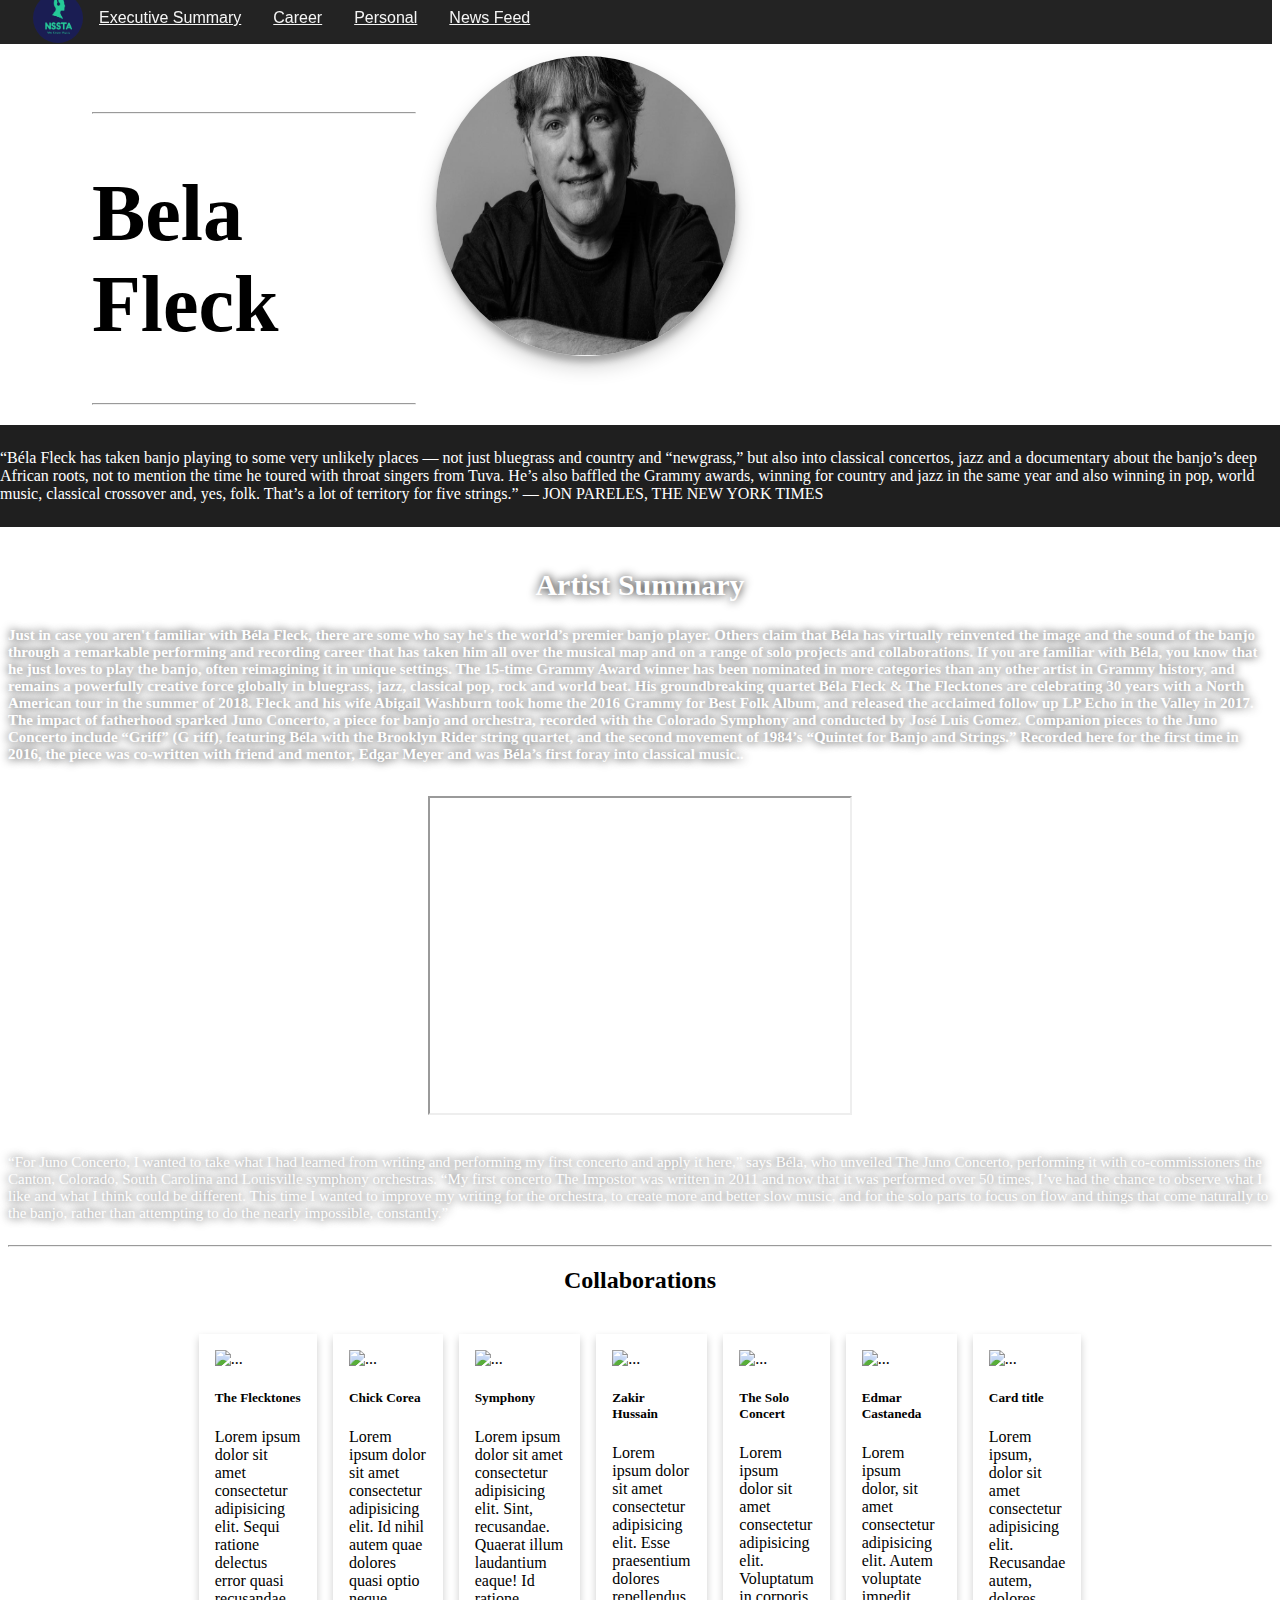
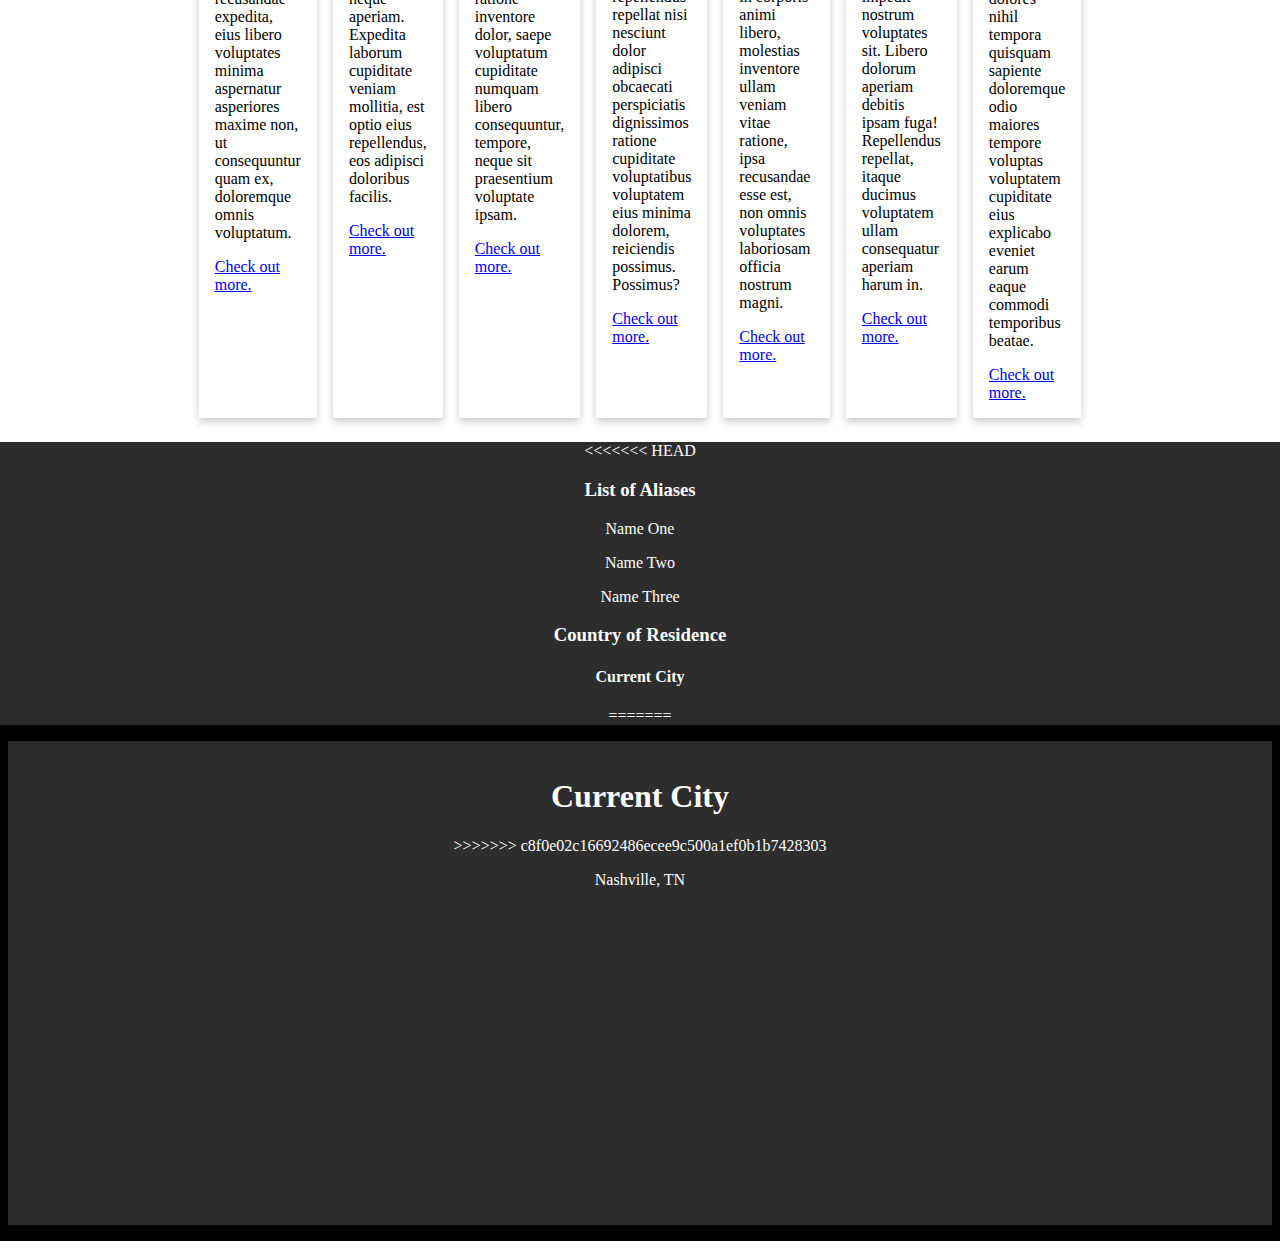
==== src/index.html @ e55dd7e4 "update" ====
<!DOCTYPE html>
<html lang="en">
<head>
    <meta charset="UTF-8">
    <meta name="viewport" content="width=device-width, initial-scale=1.0">
    <link href="style/style.css" rel="stylesheet" type="text/css">
    <title>Bela Fleck</title>
</head>
<body>
    <div class="body-container">
        <header>
            <nav class="navigation-bar">
                <ul>
                    <img class="logo" src="./img/NSSTA.png" width="50px" />
                    <li><a href="index.html" >Executive Summary</a></li>
                    <li><a href="career.html">Career</a></li>
                    <li><a href="personal.html">Personal</a></li>
                    <li><a href="newsfeed.html">News Feed</a></li>
                </ul>
            </nav>
        </header>
        <main>
            <section class="section-1-index image-background">

                <div class="">
                    <div class="index-banner">
                        <div class="index-banner_text">
                            <hr>
                        <h1 class="banner-name align-left">Bela Fleck</h1>
                        <hr>
                        </div>
                        <div class="index-banner_image">
                        <img src="./img/BELA_FLECK_2217.jpg" class="index-section-1-image">
                    </div>
                     
                </div>
                    
                    <div class="quote-banner">
                        <p> “Béla Fleck has taken banjo playing to some very unlikely places — not just bluegrass and
                            country
                            and “newgrass,” but also into classical concertos, jazz and a documentary about the banjo’s
                            deep
                            African roots, not to mention the time he toured with throat singers from Tuva. He’s also
                            baffled the Grammy awards, winning for country and jazz in the same year and also winning in
                            pop, world music, classical crossover and, yes, folk. That’s a lot of territory for five
                            strings.”
                            — JON PARELES, THE NEW YORK TIMES</p>
                    </div>
                </div>
            </section>

            <div class="artist-summary-background">
                <h2 class="artist-summary">Artist Summary</h2>
                <section class="section-2-index">

                    <div class="">
                        <p class="para-1 order-1"><strong>Just in case you aren't familiar with Béla Fleck, there are some who
                            say he's the
                            world’s premier banjo player. Others claim that Béla has virtually reinvented the image and
                            the
                            sound of the banjo through a remarkable performing and recording career that has taken him
                            all over
                            the musical map and on a range of solo projects and collaborations. If you are familiar with
                            Béla,
                            you know that he just loves to play the banjo, often reimagining it in unique settings.

                            The 15-time Grammy Award winner has been nominated in more categories than any other artist
                            in
                            Grammy history, and remains a powerfully creative force globally in bluegrass, jazz,
                            classical pop,
                            rock and world beat.

                            His groundbreaking quartet Béla Fleck & The Flecktones are celebrating 30 years with a North
                            American tour in the summer of 2018. Fleck and his wife Abigail Washburn took home the 2016
                            Grammy
                            for Best Folk Album, and released the acclaimed follow up LP Echo in the Valley in 2017.

                            The impact of fatherhood sparked Juno Concerto, a piece for banjo and orchestra, recorded
                            with the
                            Colorado Symphony and conducted by José Luis Gomez. Companion pieces to the Juno Concerto
                            include
                            “Griff” (G riff), featuring Béla with the Brooklyn Rider string quartet, and the second
                            movement of
                            1984’s “Quintet for Banjo and Strings.” Recorded here for the first time in 2016, the piece
                            was
                            co-written with friend and mentor, Edgar Meyer and was Béla’s first foray into classical
                            music.. </strong></p>
                        <br>
                        <div class="side-text-right order-2">
                            <aside class="video-index">
                                <iframe width="420" height="315"
                                    src="https://www.youtube.com/embed/lZQeoT6rQNo?autoplay=1&loop=1"></iframe>
                            </aside>
                        </div>
                        <br>
                        <p class="para-2 order-3">“For Juno Concerto, I wanted to take what I had learned from writing
                            and performing my
                            first concerto and apply it here,” says Béla, who unveiled The Juno Concerto, performing it
                            with
                            co-commissioners the Canton, Colorado, South Carolina and Louisville symphony orchestras.
                            “My first
                            concerto The Impostor was written in 2011 and now that it was performed over 50 times, I’ve
                            had the
                            chance to observe what I like and what I think could be different. This time I wanted to
                            improve my
                            writing for the orchestra, to create more and better slow music, and for the solo parts to
                            focus on
                            flow and things that come naturally to the banjo, rather than attempting to do the nearly
                            impossible, constantly.”</p>
                    </div>

                </section>
            </div>
            <hr>
            <section class="">
                <div>
                    <div class="text-center">
                        <h2>Collaborations</h2>
                    </div>
                    <div class="card-wrapper">

                        <div class="card">
                            <img src="https://static1.squarespace.com/static/5c8a9307e5f7d140680d80c7/5cb6343f71c10b68661c0d36/5cc0af5f971a1866658b513f/1573826149920/BFleck+Collabs+-+Abby+NEW.png?format=500w"
                                class="card-img-top" alt="...">
                            <div class="card-body">
                                <h5 class="card-title">The Flecktones</h5>
                                <p class="card-text">Lorem ipsum dolor sit amet consectetur adipisicing elit. Sequi
                                    ratione delectus error quasi recusandae expedita, eius libero voluptates minima
                                    aspernatur asperiores maxime non, ut consequuntur quam ex, doloremque omnis
                                    voluptatum.</p>
                                <a href="https://www.belafleck.com/collaborations/bela-fleck-abigail-washburn"
                                    target="_blank" class="btn btn-primary">Check out more.</a>
                            </div>

                        </div>
                        <div class="card">
                            <img src="https://static1.squarespace.com/static/5c8a9307e5f7d140680d80c7/5cb6343f71c10b68661c0d36/5cc2210224a694c7c8a2c2ad/1574350767919/BFleck+Collabs+-+Flecktones+NEW.png?format=500w"
                                class="card-img-top" alt="...">
                            <div class="card-body">
                                <h5 class="card-title">Chick Corea</h5>
                                <p class="card-text">Lorem ipsum dolor sit amet consectetur adipisicing elit. Id nihil
                                    autem quae dolores quasi optio neque aperiam. Expedita laborum cupiditate veniam
                                    mollitia, est optio eius repellendus, eos adipisci doloribus facilis.</p>
                                <a href="https://www.belafleck.com/collaborations/bela-fleck-and-the-flecktones"
                                    class="btn btn-primary" target="_blank">Check out more.</a>
                            </div>

                        </div>
                        <div class="card">
                            <img src="https://static1.squarespace.com/static/5c8a9307e5f7d140680d80c7/5cb6343f71c10b68661c0d36/5cc22258eb393125d6f58482/1574300522084/BFleck+Collabs+-+Chick+NEW.png?format=500w"
                                class="card-img-top" alt="...">
                            <div class="card-body">
                                <h5 class="card-title">Symphony</h5>
                                <p class="card-text">Lorem ipsum dolor sit amet consectetur adipisicing elit. Sint,
                                    recusandae. Quaerat illum laudantium eaque! Id ratione inventore dolor, saepe
                                    voluptatum cupiditate numquam libero consequuntur, tempore, neque sit praesentium
                                    voluptate ipsam.</p>
                                <a href="https://www.belafleck.com/collaborations/bela-fleck-and-chick-corea"
                                    class="btn btn-primary" target="_blank">Check out more.</a>
                            </div>

                        </div>
                        <div class="card">
                            <img src="https://static1.squarespace.com/static/5c8a9307e5f7d140680d80c7/5cb6343f71c10b68661c0d36/5dc368c9ded97a273c6f29b1/1574204854541/BFleck+Collabs+-+Symphony+NEW.png?format=500w"
                                class="card-img-top" alt="...">
                            <div class="card-body">
                                <h5 class="card-title">Zakir Hussain</h5>
                                <p class="card-text">Lorem ipsum dolor sit amet consectetur adipisicing elit. Esse
                                    praesentium dolores repellendus repellat nisi nesciunt dolor adipisci obcaecati
                                    perspiciatis dignissimos ratione cupiditate voluptatibus voluptatem eius minima
                                    dolorem, reiciendis possimus. Possimus?</p>
                                <a href="https://www.belafleck.com/collaborations/bela-fleck-with-symphony"
                                    class="btn btn-primary" target="_blank">Check out more.</a>
                            </div>

                        </div>

                        <div class="card">
                            <img src="https://static1.squarespace.com/static/5c8a9307e5f7d140680d80c7/5cb6343f71c10b68661c0d36/5cc2223507409e000121bd41/1574457206569/BFleck+Collabs+-+ZEBRA+NEW.png?format=500w"
                                class="card-img-top" alt="...">
                            <div class="card-body">
                                <h5 class="card-title">The Solo Concert</h5>
                                <p class="card-text">Lorem ipsum dolor sit amet consectetur adipisicing elit. Voluptatum
                                    in corporis animi libero, molestias inventore ullam veniam vitae ratione, ipsa
                                    recusandae esse est, non omnis voluptates laboriosam officia nostrum magni.</p>
                                <a href="https://www.belafleck.com/collaborations/bla-fleck-edgar-meyer-zakir-hussain-with-rakesh-chaurasia"
                                    class="btn btn-primary" target="_blank">Check out more.</a>
                            </div>

                        </div>
                        <div class="card">
                            <img src="https://static1.squarespace.com/static/5c8a9307e5f7d140680d80c7/5cb6343f71c10b68661c0d36/5cc220f2eb393125d6f57375/1574205342964/BFleck+Collabs+-+Solo+NEW.png?format=500w"
                                class="card-img-top" alt="...">
                            <div class="card-body">
                                <h5 class="card-title">Edmar Castaneda</h5>
                                <p class="card-text">Lorem ipsum dolor, sit amet consectetur adipisicing elit. Autem
                                    voluptate impedit nostrum voluptates sit. Libero dolorum aperiam debitis ipsam fuga!
                                    Repellendus repellat, itaque ducimus voluptatem ullam consequatur aperiam harum in.
                                </p>
                                <a href="https://www.belafleck.com/collaborations/bela-fleck-the-solo-concert"
                                    class="btn btn-primary" target="_blank">Check out more.</a>
                            </div>

                        </div>
                        <div class="card">
                            <img src="https://static1.squarespace.com/static/5c8a9307e5f7d140680d80c7/5cb6343f71c10b68661c0d36/5dd72a477870bf27b352a79c/1574419281901/BFleck+Collabs+-+edmar.png?format=500w"
                                class="card-img-top" alt="...">
                            <div class="card-body">
                                <h5 class="card-title">Card title</h5>
                                <p class="card-text">Lorem ipsum, dolor sit amet consectetur adipisicing elit.
                                    Recusandae autem, dolores nihil tempora quisquam sapiente doloremque odio maiores
                                    tempore voluptas voluptatem cupiditate eius explicabo eveniet earum eaque commodi
                                    temporibus beatae.</p>
                                <a href="https://www.belafleck.com/collaborations/bela-fleck-edmar-castaeda"
                                    class="btn btn-primary" target="_blank">Check out more.</a>
                            </div>

                        </div>

                    </div>
                </div>

            </section>
            <section class="text-center section-3">
<<<<<<< HEAD
                <div >
                    <h3>List of Aliases</h3>
                    <p>Name One</p>
                    <p>Name Two</p>
                    <p>Name Three</p>
                </div>
                <div>
                    <h3>Country of Residence</h3>
                    <h4>Current City</h4>
=======
                <div>
                    
                    <div class="container">
                        <h1>Current City</h1>
>>>>>>> c8f0e02c16692486ecee9c500a1ef0b1b7428303
                    <p>Nashville, TN</p>
                    <iframe src="https://www.google.com/maps/embed?pb=!1m18!1m12!1m3!1d412181.12274431705!2d-87.06543559559263!3d36.18686829824231!2m3!1f0!2f0!3f0!3m2!1i1024!2i768!4f13.1!3m3!1m2!1s0x8864ec3213eb903d%3A0x7d3fb9d0a1e9daa0!2sNashville%2C%20TN!5e0!3m2!1sen!2sus!4v1590554921300!5m2!1sen!2sus" width="400" height="300" frameborder="0" style="border:0;" allowfullscreen="" aria-hidden="false" tabindex="0"></iframe>
                </div>
            </div>
            </section>
        </main>
    </div>
</body>
</html>
---- src/style/style.css ----
.navigation-bar {
    display: flex;
    background-color: rgba(0, 0, 0, 0.863);
   width: 100%;
    margin-left: -1em;
    margin-right: -1em;
    position: fixed;
}
.body-container{
    margin: 0em,7em,7em,0em;
}
.logo {
    border: none;
    border-radius: 50%;
}
.image-background {
    background-image: url("https://coolbackgrounds.io/images/backgrounds/white/white-triangle-369b8d2d.jpg");
    margin: -1em;
}
.col-1{
    order: 1;
    display: flex;
}
.col-2{
    order:2;
    display: flex;
}
.quote-banner {
    background-color: rgba(0, 0, 0, 0.877);
    padding: 0.5em;
    color:white
}
.artist-summary-background{
    background-image: url("https://images.pexels.com/photos/172292/pexels-photo-172292.jpeg?auto=compress&cs=tinysrgb&dpr=2&h=650&w=940");
    margin:-1em;
    margin-top: 1em;
    padding: 1em;
}
.fabric-image-background {
    background-image: url("https://images.pexels.com/photos/235525/pexels-photo-235525.jpeg?auto=compress&cs=tinysrgb&dpr=2&h=650&w=940");
}
.artist-summary{
    text-align: center;
    color: white;
    text-shadow: black 0px 0px 10px;
    font-size: 30px;
    font-family: Didot;
}
.section-2-index p{
    font-size: 15px;
    color: white;
    text-shadow: black 0px 0px 10px;
}


main {
    flex-wrap: wrap;
}
ul {
    list-style-type: none;
    display: flex;
    margin: 1px;
}
ul li {
    padding: 1em;
}
ul li a {
    color: whitesmoke;
    font-family: Arial, Helvetica, sans-serif;
   
}
ul li a:hover {
    color: wheat;
}
.index-section-1-image {
    width: 300px;
    height: 300px;
    border: none;
    Box-shadow:0 10px 20px rgba(0,0,0,0.19), 0 6px 6px rgba(0,0,0,0.23);
    border-radius: 50%;
    margin-top: 4em;
    margin: 1em;
    align-self: flex-end;
    flex-wrap: wrap;
}
.index-banner_image{
    display: inline-block;
        width: 46%;
        margin-top: 3em;
}
.index-banner_text{
    display: inline-block; 
    vertical-align: top;
    width: 25%;
    margin-left: 100px;
    margin-top: 100px;
    font-size: 40px;
    font-family: "Hoefler Text";
}

.section-2-index {
 flex-wrap: wrap;
}

.side-text-right {
   height: 325px;
}
.video-index {
    display: flex;
    justify-content: center;
}
.card-wrapper {
    display: flex;
    flex-wrap: wrap;
    margin: 2em;
    justify-content: center;
}
.card-img-top{
    width: 300px;
}
.card {
    box-shadow: 0 4px 8px 0 rgba(0,0,0,0.2);
    padding:1em;
    margin:.5em;
    width: min-content;
    
}
.card:hover {
    box-shadow: 0 8px 16px 0 rgba(0,0,0,0.2);
  }
.text-center {
      text-align: center;
} 
.section-3 {
      color: white;
      background-color: rgba(0, 0, 0, 0.822);
      margin: -1em;
}
.container {
      padding: 1em;
      border: black solid 1em;
      justify-content: center;
      background-image: url("https://images.pexels.com/photos/172292/pexels-photo-172292.jpeg?auto=compress&cs=tinysrgb&dpr=2&h=650&w=940");
}
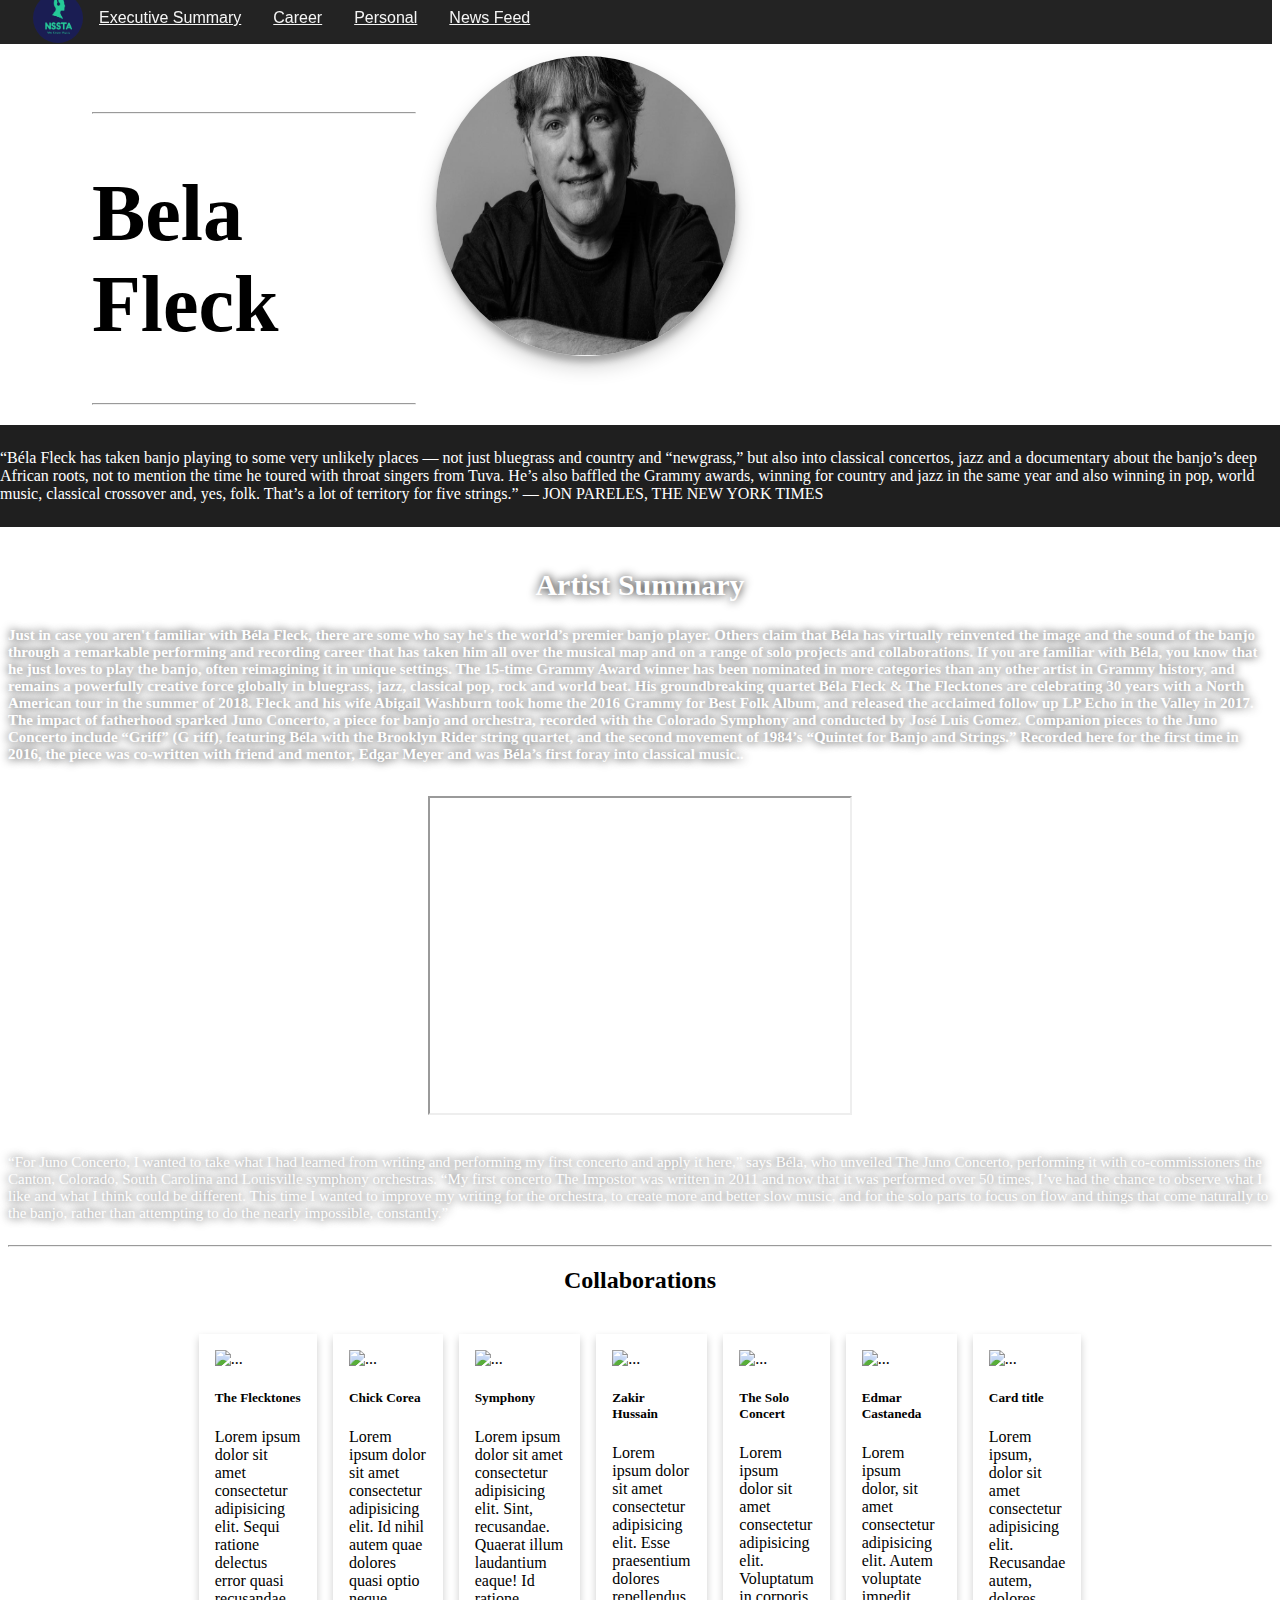
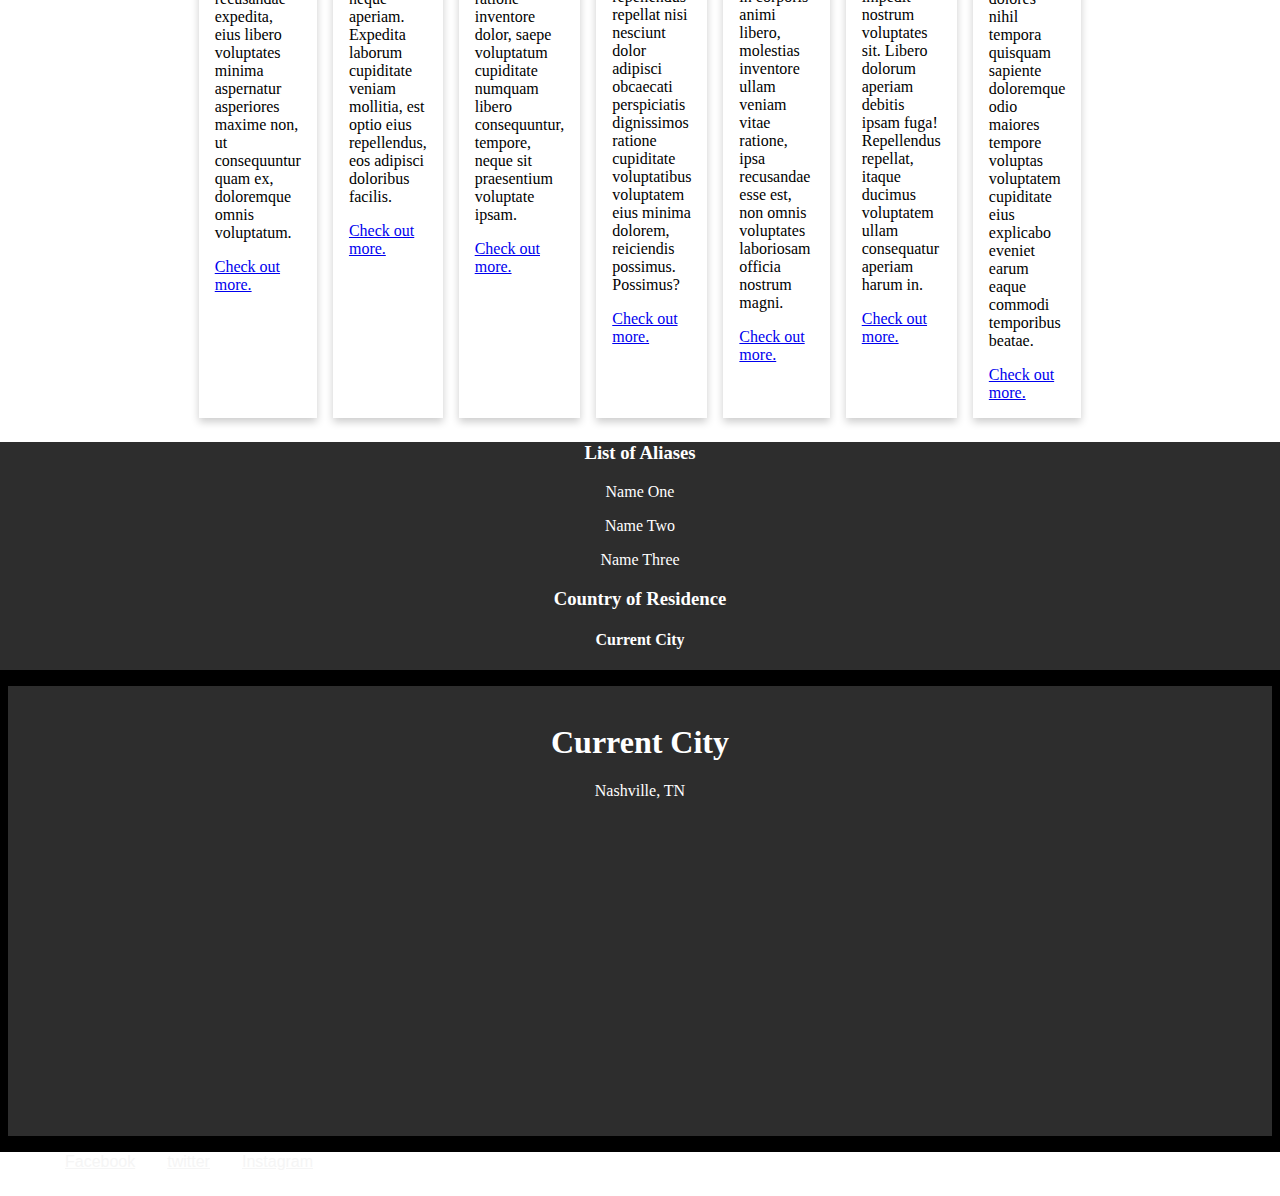
==== commit eab753c7: "added footer" ====
--- a/src/index.html
+++ b/src/index.html
@@ -222,7 +222,6 @@
 
             </section>
             <section class="text-center section-3">
-<<<<<<< HEAD
                 <div >
                     <h3>List of Aliases</h3>
                     <p>Name One</p>
@@ -232,12 +231,10 @@
                 <div>
                     <h3>Country of Residence</h3>
                     <h4>Current City</h4>
-=======
                 <div>
                     
                     <div class="container">
                         <h1>Current City</h1>
->>>>>>> c8f0e02c16692486ecee9c500a1ef0b1b7428303
                     <p>Nashville, TN</p>
                     <iframe src="https://www.google.com/maps/embed?pb=!1m18!1m12!1m3!1d412181.12274431705!2d-87.06543559559263!3d36.18686829824231!2m3!1f0!2f0!3f0!3m2!1i1024!2i768!4f13.1!3m3!1m2!1s0x8864ec3213eb903d%3A0x7d3fb9d0a1e9daa0!2sNashville%2C%20TN!5e0!3m2!1sen!2sus!4v1590554921300!5m2!1sen!2sus" width="400" height="300" frameborder="0" style="border:0;" allowfullscreen="" aria-hidden="false" tabindex="0"></iframe>
                 </div>
@@ -245,5 +242,16 @@
             </section>
         </main>
     </div>
+    <footer>
+        <div class="socialMedia">
+    
+            <ul>
+                <li><a href="https://www.facebook.com/belafleckbanjo" target="_blank">Facebook</a></li>
+                <li><a href="https://twitter.com/belafleckbanjo" target="_blank">twitter</a></li>
+                <li><a href="https://www.instagram.com/belafleckbanjo/" target="_blank">Instagram</a></li>
+            </ul>
+    
+        </div>
+    </footer>
 </body>
 </html>
--- a/src/style/style.css
+++ b/src/style/style.css
@@ -144,3 +144,7 @@
 }
 
 
+footer {
+    display: flex;
+    flex-direction: row;
+}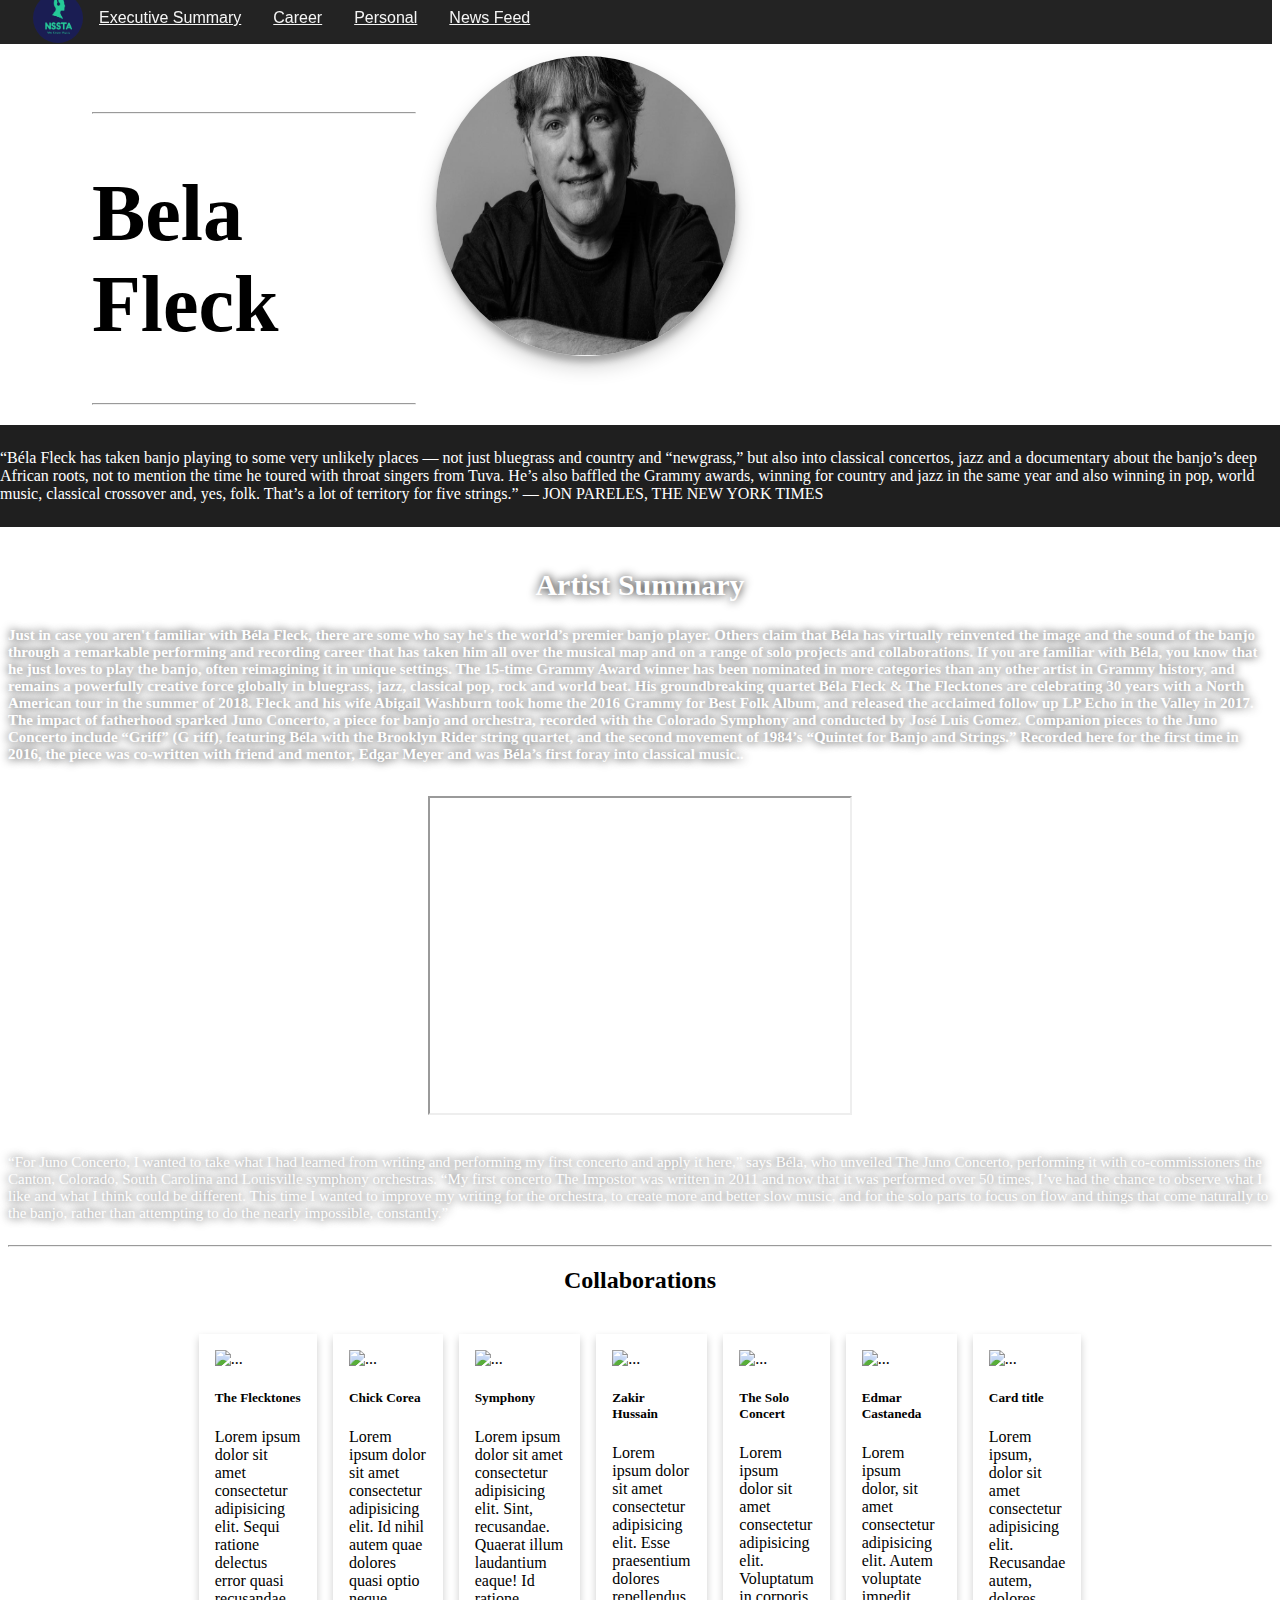
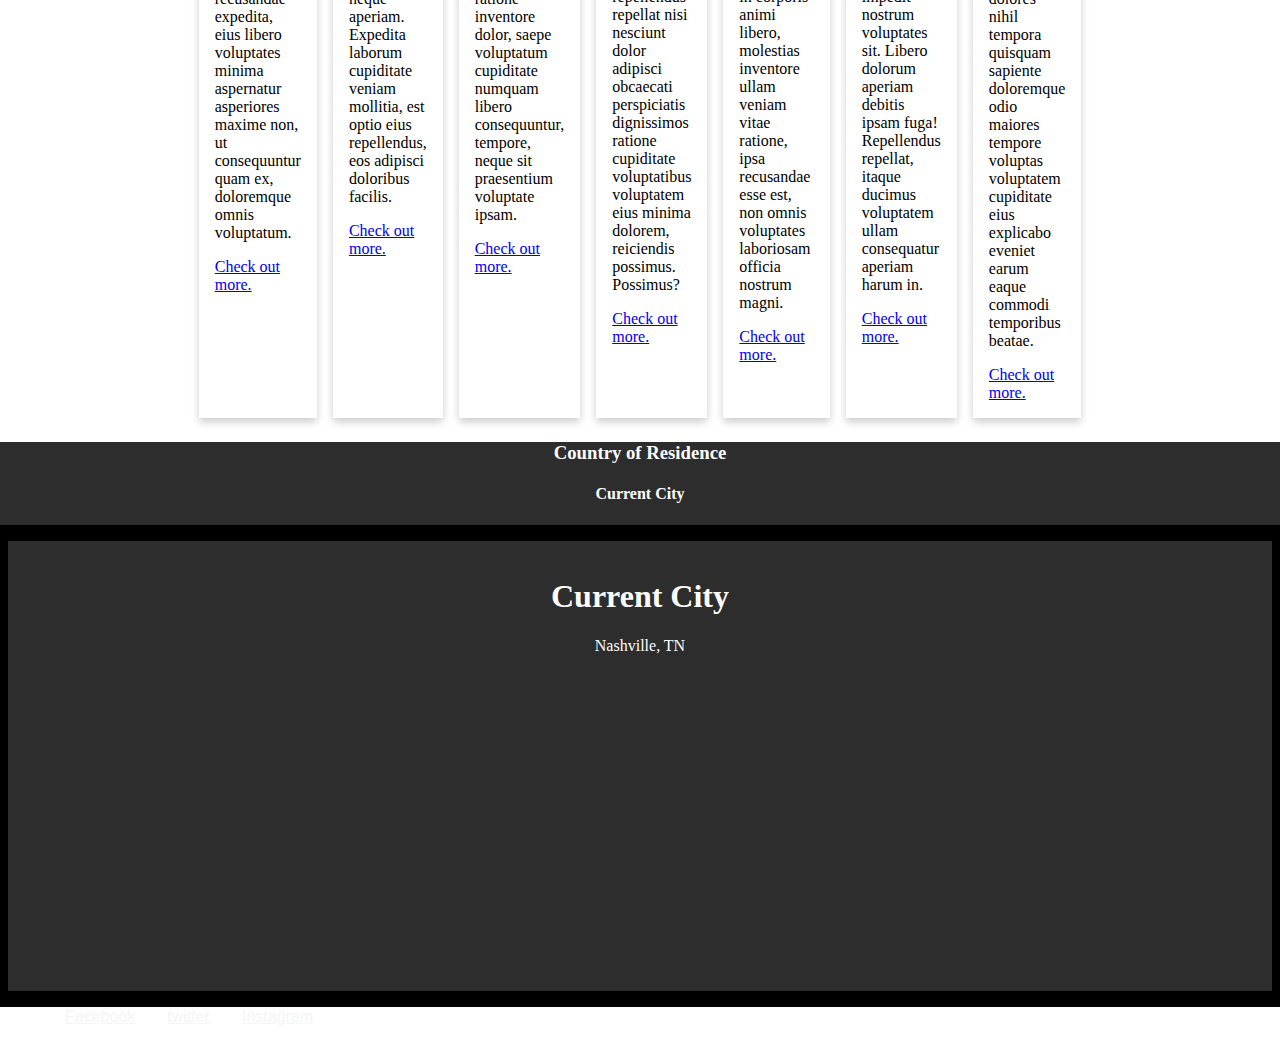
==== commit 61c5e2c1: "removed aliases div from index.html" ====
--- a/src/index.html
+++ b/src/index.html
@@ -222,12 +222,7 @@
 
             </section>
             <section class="text-center section-3">
-                <div >
-                    <h3>List of Aliases</h3>
-                    <p>Name One</p>
-                    <p>Name Two</p>
-                    <p>Name Three</p>
-                </div>
+                
                 <div>
                     <h3>Country of Residence</h3>
                     <h4>Current City</h4>
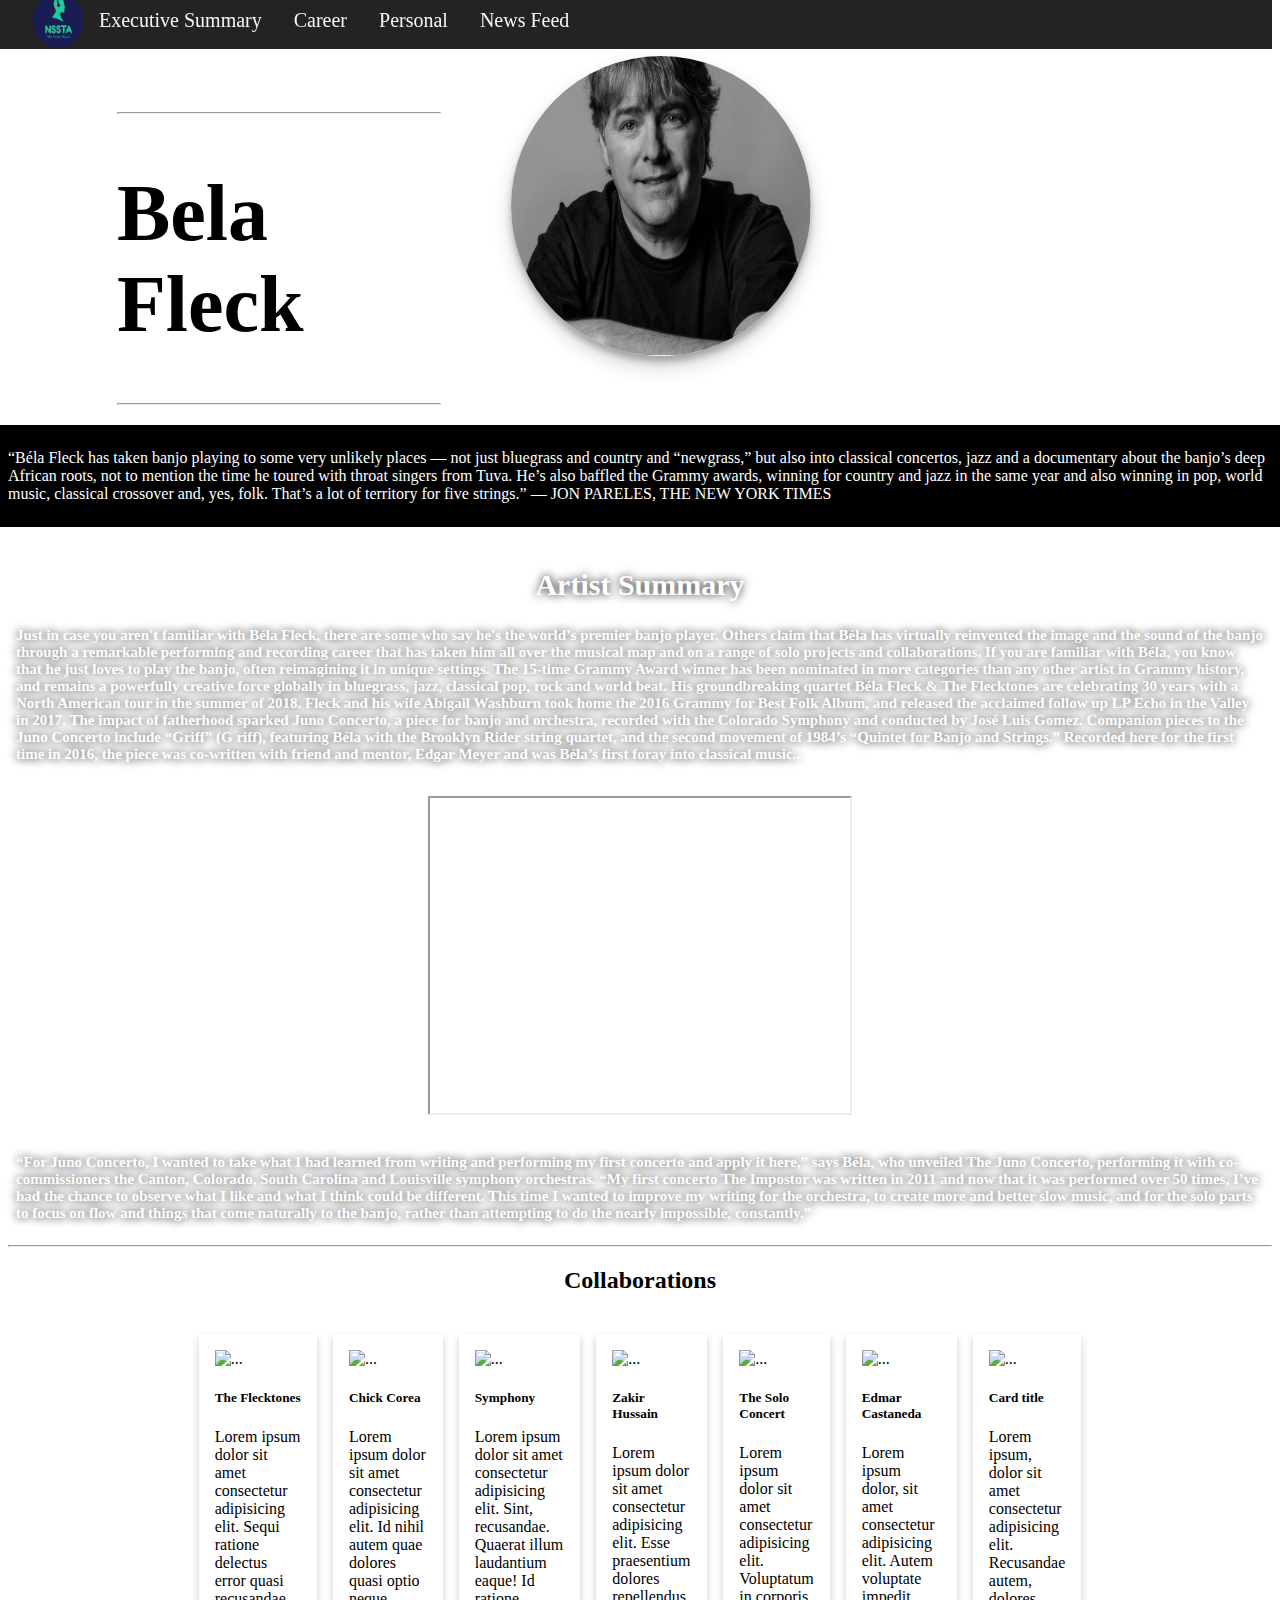
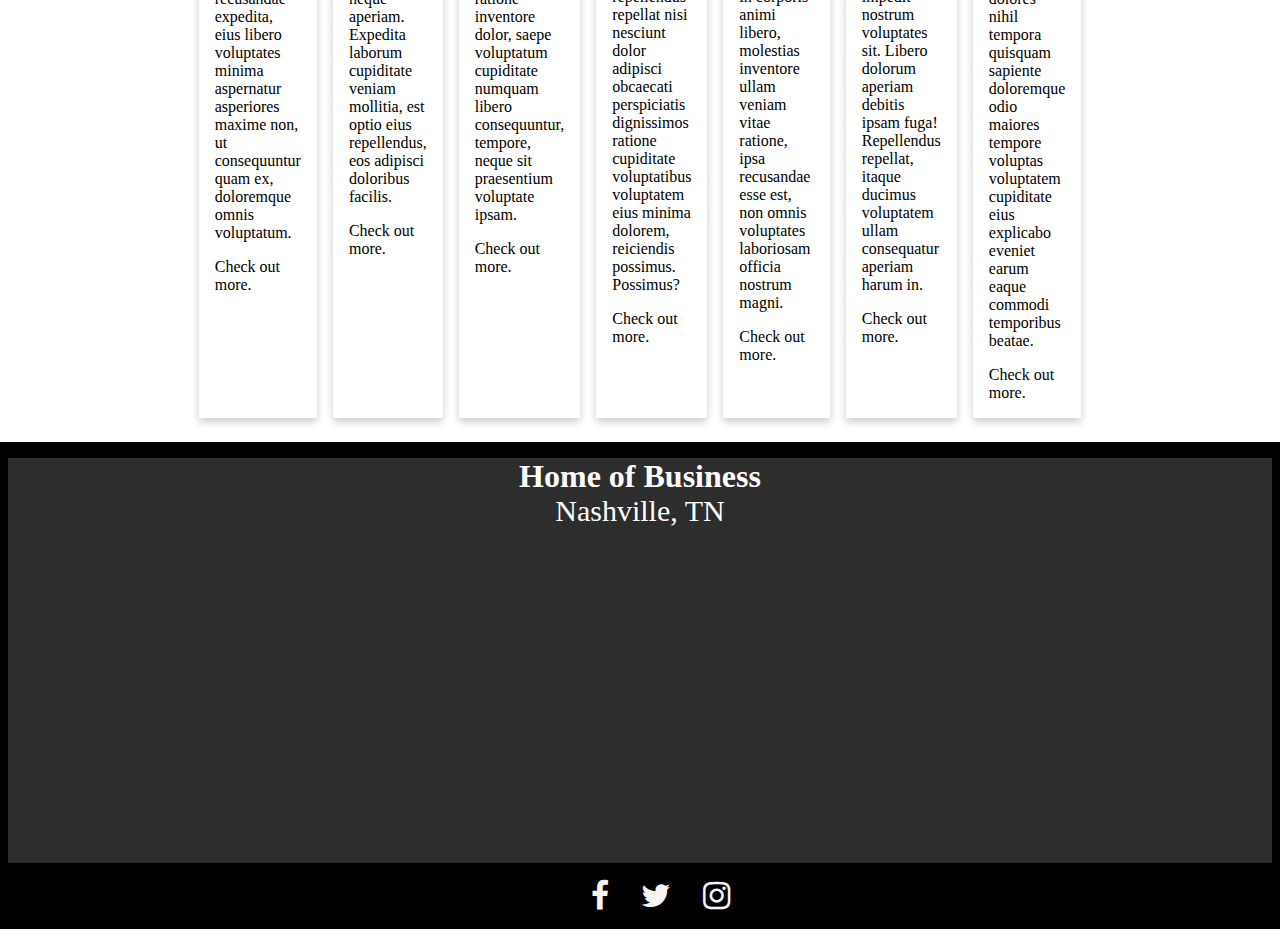
==== commit 64c67580: "merging master Merge branch 'master' into tl-celebrity4 merging new code:x ." ====
--- a/src/index.html
+++ b/src/index.html
@@ -4,6 +4,7 @@
     <meta charset="UTF-8">
     <meta name="viewport" content="width=device-width, initial-scale=1.0">
     <link href="style/style.css" rel="stylesheet" type="text/css">
+    <link rel="stylesheet" href="https://cdnjs.cloudflare.com/ajax/libs/font-awesome/4.7.0/css/font-awesome.min.css">
     <title>Bela Fleck</title>
 </head>
 <body>
@@ -12,10 +13,10 @@
             <nav class="navigation-bar">
                 <ul>
                     <img class="logo" src="./img/NSSTA.png" width="50px" />
-                    <li><a href="index.html" >Executive Summary</a></li>
-                    <li><a href="career.html">Career</a></li>
-                    <li><a href="personal.html">Personal</a></li>
-                    <li><a href="newsfeed.html">News Feed</a></li>
+                    <li><a href="index.html" class="nav-font">Executive Summary</a></li>
+                    <li><a href="career.html" class="nav-font">Career</a></li>
+                    <li><a href="personal.html" class="nav-font">Personal</a></li>
+                    <li><a href="newsfeed.html" class="nav-font">News Feed</a></li>
                 </ul>
             </nav>
         </header>
@@ -35,7 +36,7 @@
                      
                 </div>
                     
-                    <div class="quote-banner">
+                    <div class="quote-banner par-1-2-margins">
                         <p> “Béla Fleck has taken banjo playing to some very unlikely places — not just bluegrass and
                             country
                             and “newgrass,” but also into classical concertos, jazz and a documentary about the banjo’s
@@ -53,7 +54,7 @@
                 <h2 class="artist-summary">Artist Summary</h2>
                 <section class="section-2-index">
 
-                    <div class="">
+                    <div class="par-1-2-margins">
                         <p class="para-1 order-1"><strong>Just in case you aren't familiar with Béla Fleck, there are some who
                             say he's the
                             world’s premier banjo player. Others claim that Béla has virtually reinvented the image and
@@ -89,11 +90,12 @@
                         <div class="side-text-right order-2">
                             <aside class="video-index">
                                 <iframe width="420" height="315"
-                                    src="https://www.youtube.com/embed/lZQeoT6rQNo?autoplay=1&loop=1"></iframe>
+                                    allow="autoplay"
+                                    src="https://www.youtube.com/embed/lZQeoT6rQNo?autoplay=1&mute=0&loop=1"></iframe>
                             </aside>
                         </div>
                         <br>
-                        <p class="para-2 order-3">“For Juno Concerto, I wanted to take what I had learned from writing
+                        <p class="para-2 order-3"><strong>“For Juno Concerto, I wanted to take what I had learned from writing
                             and performing my
                             first concerto and apply it here,” says Béla, who unveiled The Juno Concerto, performing it
                             with
@@ -106,7 +108,7 @@
                             writing for the orchestra, to create more and better slow music, and for the solo parts to
                             focus on
                             flow and things that come naturally to the banjo, rather than attempting to do the nearly
-                            impossible, constantly.”</p>
+                            impossible, constantly.”</strong></p>
                     </div>
 
                 </section>
@@ -223,30 +225,29 @@
             </section>
             <section class="text-center section-3">
                 
-                <div>
-                    <h3>Country of Residence</h3>
-                    <h4>Current City</h4>
-                <div>
+               
                     
                     <div class="container">
-                        <h1>Current City</h1>
-                    <p>Nashville, TN</p>
+                        <h1 class="current-city">Home of Business</h1>
+                    <p class="nash-text">Nashville, TN</p>
                     <iframe src="https://www.google.com/maps/embed?pb=!1m18!1m12!1m3!1d412181.12274431705!2d-87.06543559559263!3d36.18686829824231!2m3!1f0!2f0!3f0!3m2!1i1024!2i768!4f13.1!3m3!1m2!1s0x8864ec3213eb903d%3A0x7d3fb9d0a1e9daa0!2sNashville%2C%20TN!5e0!3m2!1sen!2sus!4v1590554921300!5m2!1sen!2sus" width="400" height="300" frameborder="0" style="border:0;" allowfullscreen="" aria-hidden="false" tabindex="0"></iframe>
                 </div>
             </div>
             </section>
         </main>
-    </div>
-    <footer>
+         <footer>
         <div class="socialMedia">
     
             <ul>
-                <li><a href="https://www.facebook.com/belafleckbanjo" target="_blank">Facebook</a></li>
-                <li><a href="https://twitter.com/belafleckbanjo" target="_blank">twitter</a></li>
-                <li><a href="https://www.instagram.com/belafleckbanjo/" target="_blank">Instagram</a></li>
+                <li><a href="https://www.facebook.com/belafleckbanjo"  class="fa fa-facebook fa-2x"></a></li>
+                <li><a href="https://twitter.com/belafleckbanjo"  class="fa fa-twitter fa-2x"></a></li>
+                <li><a href="https://www.instagram.com/belafleckbanjo/"  class="fa fa-instagram fa-2x"></a></li>
             </ul>
     
         </div>
     </footer>
+    </div>
+   
 </body>
+
 </html>
--- a/src/style/style.css
+++ b/src/style/style.css
@@ -1,3 +1,11 @@
+a {
+    text-decoration: none;
+      color: inherit;
+}
+.nav-font {
+    font-family: 'Times New Roman', Times, serif;
+    font-size: 20px;
+}
 .navigation-bar {
     display: flex;
     background-color: rgba(0, 0, 0, 0.863);
@@ -26,7 +34,7 @@
     display: flex;
 }
 .quote-banner {
-    background-color: rgba(0, 0, 0, 0.877);
+    background-color: rgb(0, 0, 0);
     padding: 0.5em;
     color:white
 }
@@ -35,9 +43,6 @@
     margin:-1em;
     margin-top: 1em;
     padding: 1em;
-}
-.fabric-image-background {
-    background-image: url("https://images.pexels.com/photos/235525/pexels-photo-235525.jpeg?auto=compress&cs=tinysrgb&dpr=2&h=650&w=940");
 }
 .artist-summary{
     text-align: center;
@@ -92,10 +97,15 @@
     display: inline-block; 
     vertical-align: top;
     width: 25%;
-    margin-left: 100px;
+    margin-left: 125px;
     margin-top: 100px;
+    margin-right: 50px;
     font-size: 40px;
     font-family: "Hoefler Text";
+}
+.par-1-2-margins{
+ margin-left: .5em;
+ margin-right: .5em;
 }
 
 .section-2-index {
@@ -142,9 +152,19 @@
       justify-content: center;
       background-image: url("https://images.pexels.com/photos/172292/pexels-photo-172292.jpeg?auto=compress&cs=tinysrgb&dpr=2&h=650&w=940");
 }
-
-
+.nash-text {
+    font-size: 30px;
+    margin-top: -.5em;
+    margin: .5em;
+}
+.current-city {
+    margin: -.5em;
+}
 footer {
     display: flex;
+    justify-content: center;
     flex-direction: row;
+    background-color: black;
+    margin-left: -1em;
+    margin-right: -1em;
 }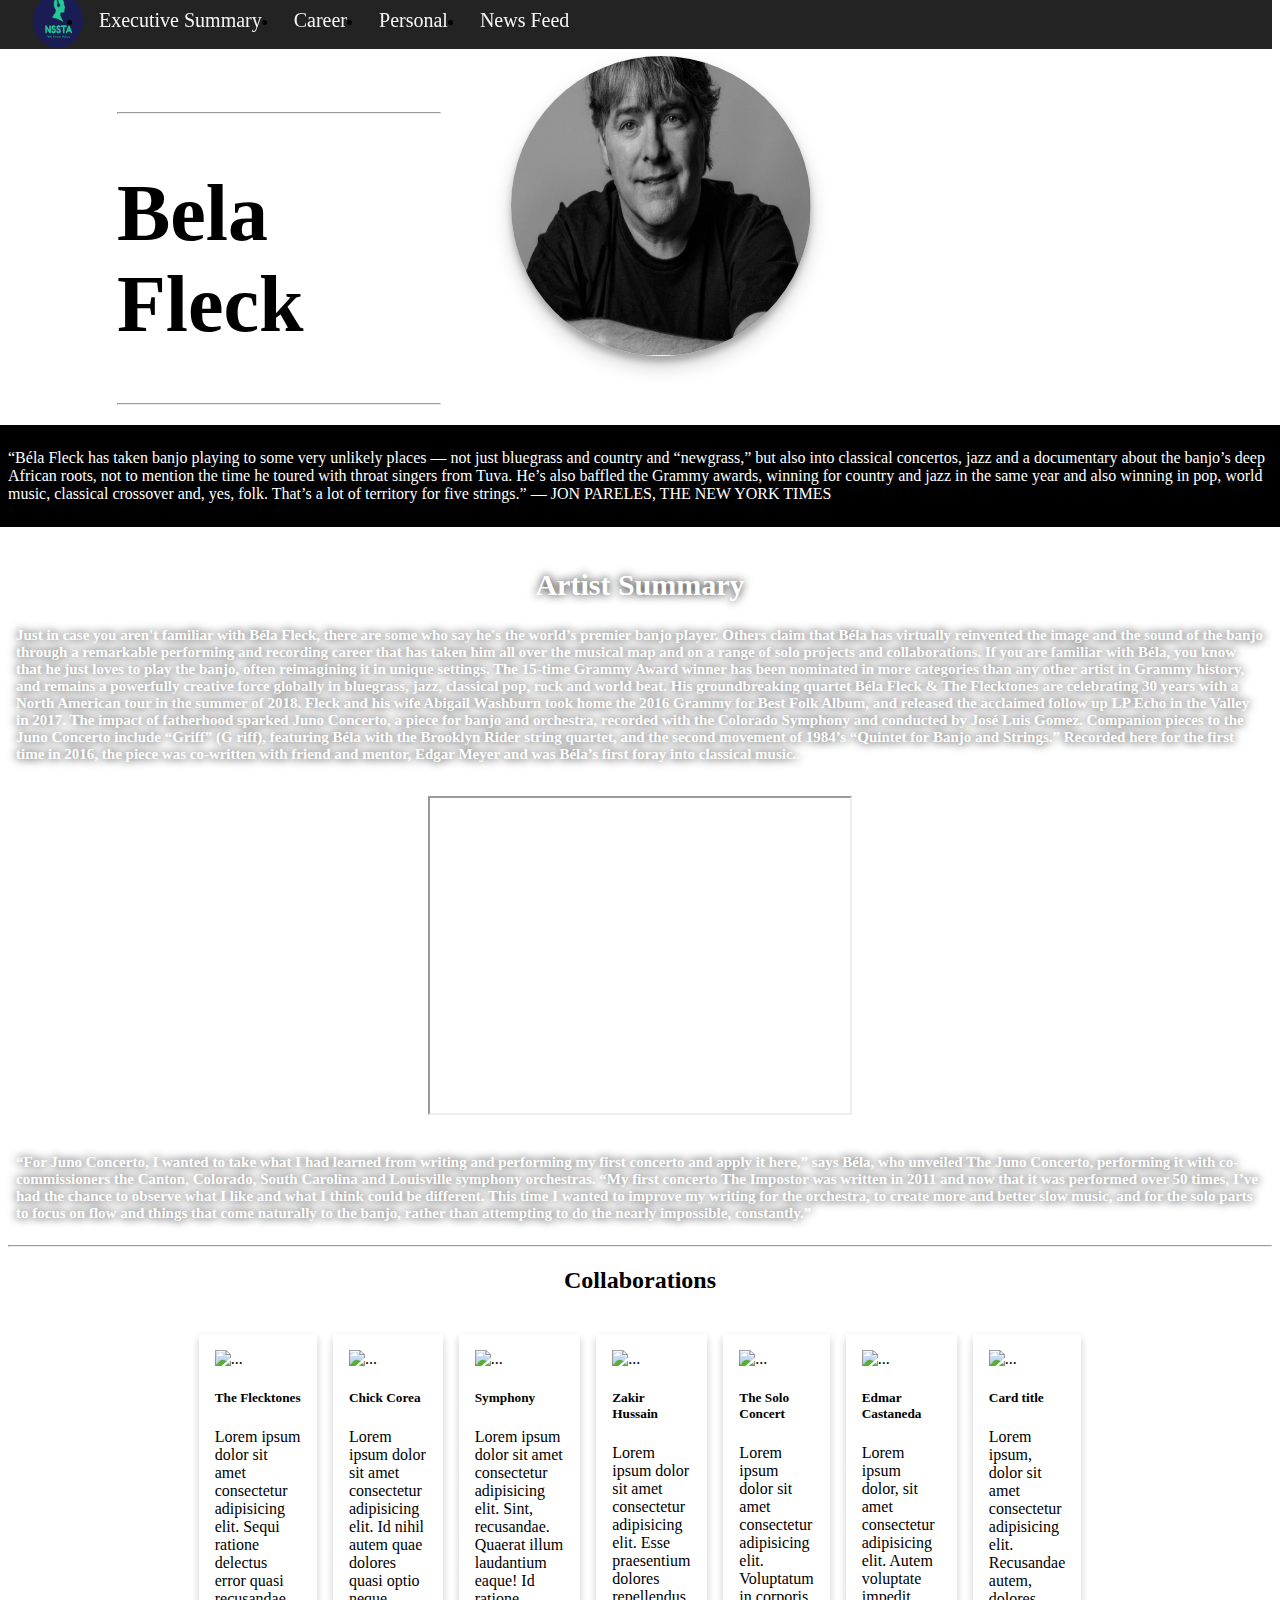
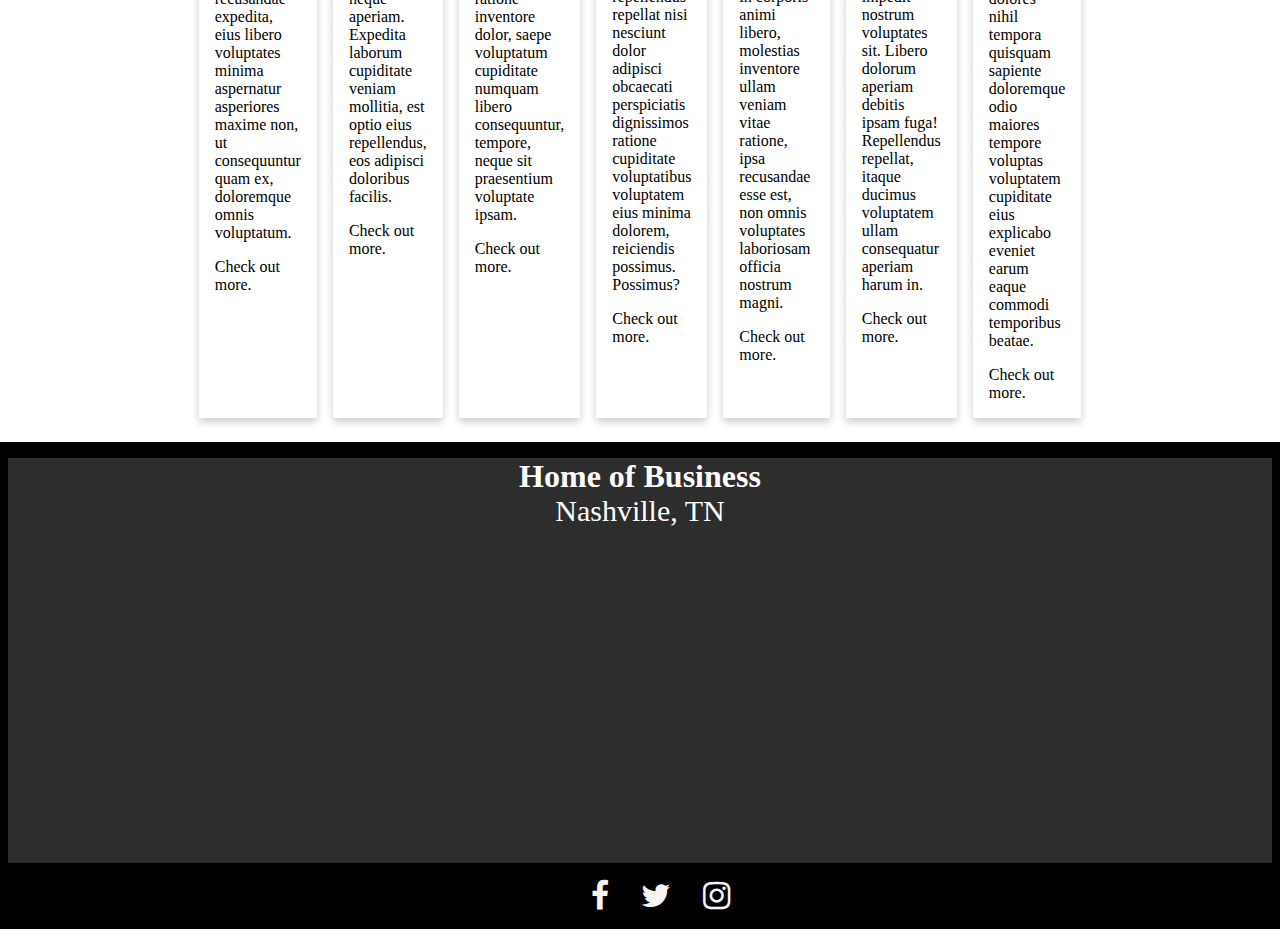
==== commit b498b561: "Merge pull request #13 from nss-day-cohort-41/tl-celebrity4" ====
--- a/src/style/style.css
+++ b/src/style/style.css
@@ -62,7 +62,7 @@
     flex-wrap: wrap;
 }
 ul {
-    list-style-type: none;
+    
     display: flex;
     margin: 1px;
 }
@@ -72,6 +72,7 @@
 ul li a {
     color: whitesmoke;
     font-family: Arial, Helvetica, sans-serif;
+    list-style-type: none;
    
 }
 ul li a:hover {
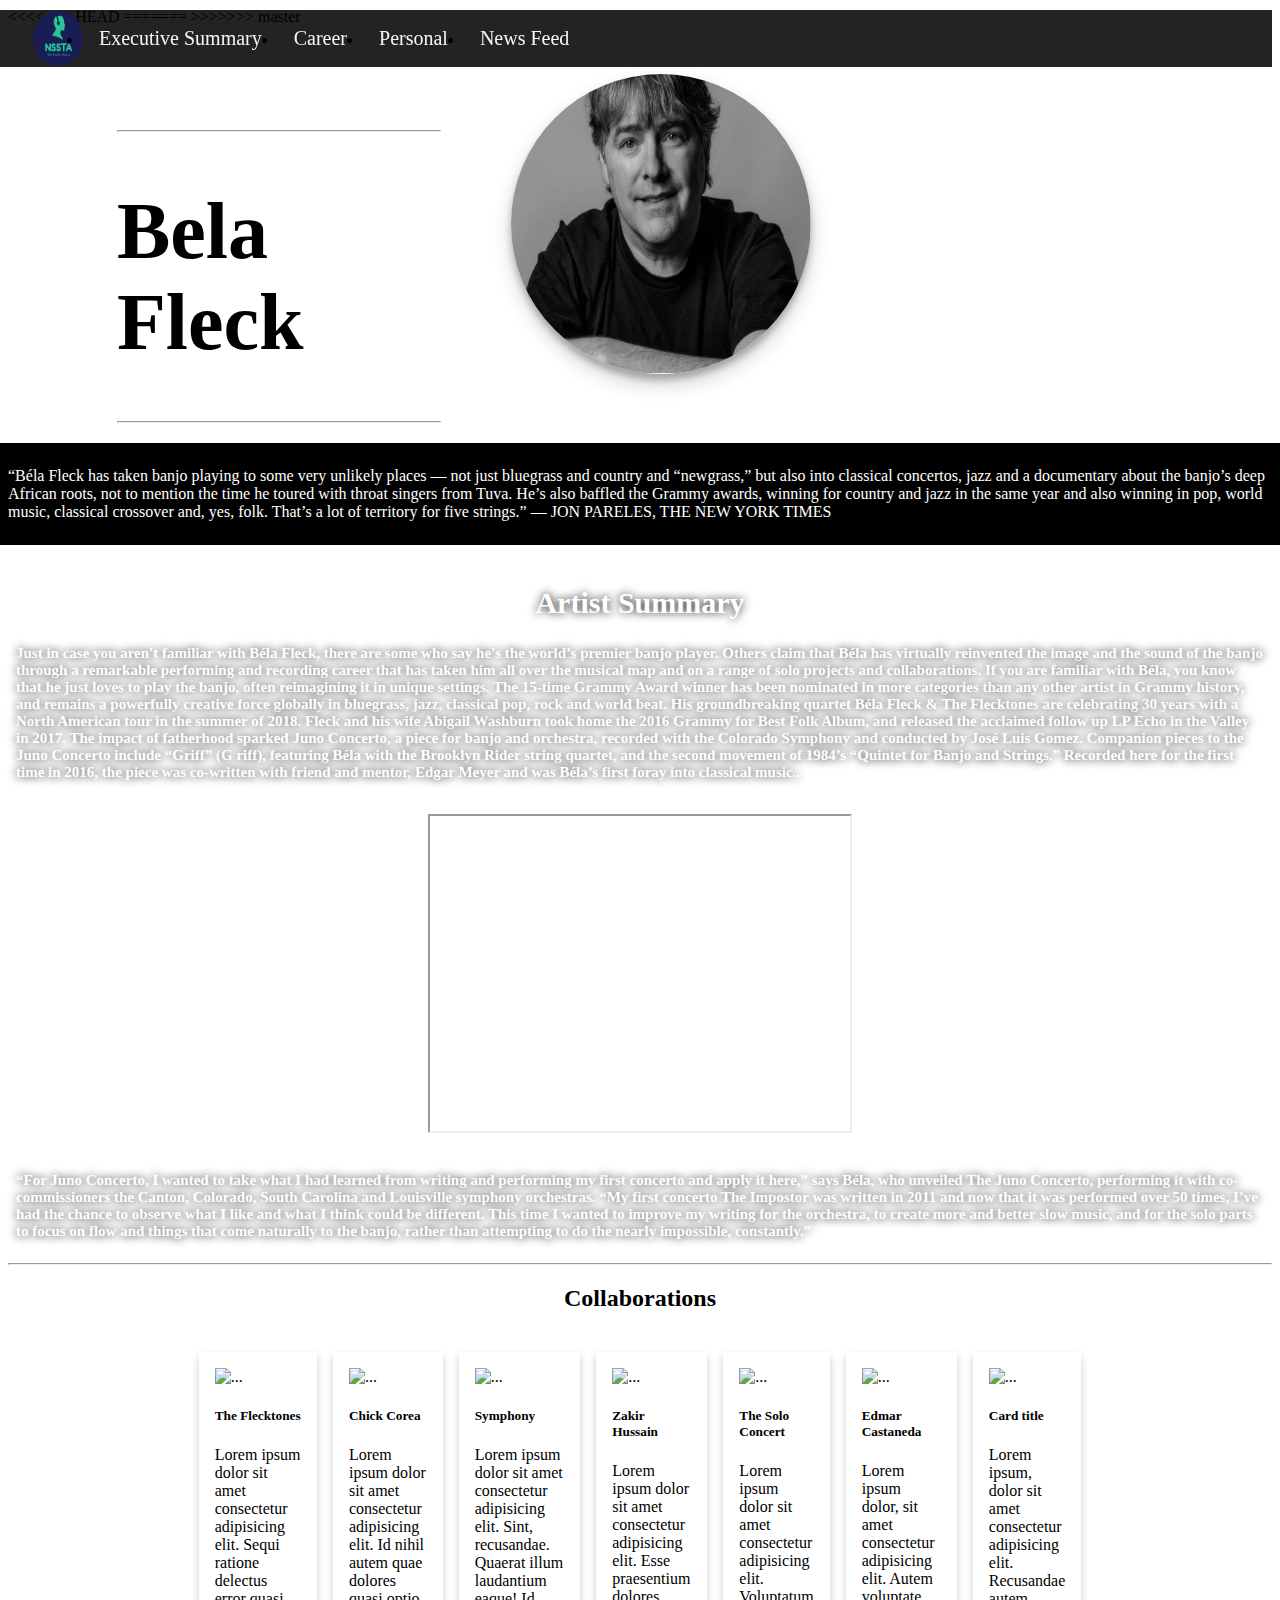
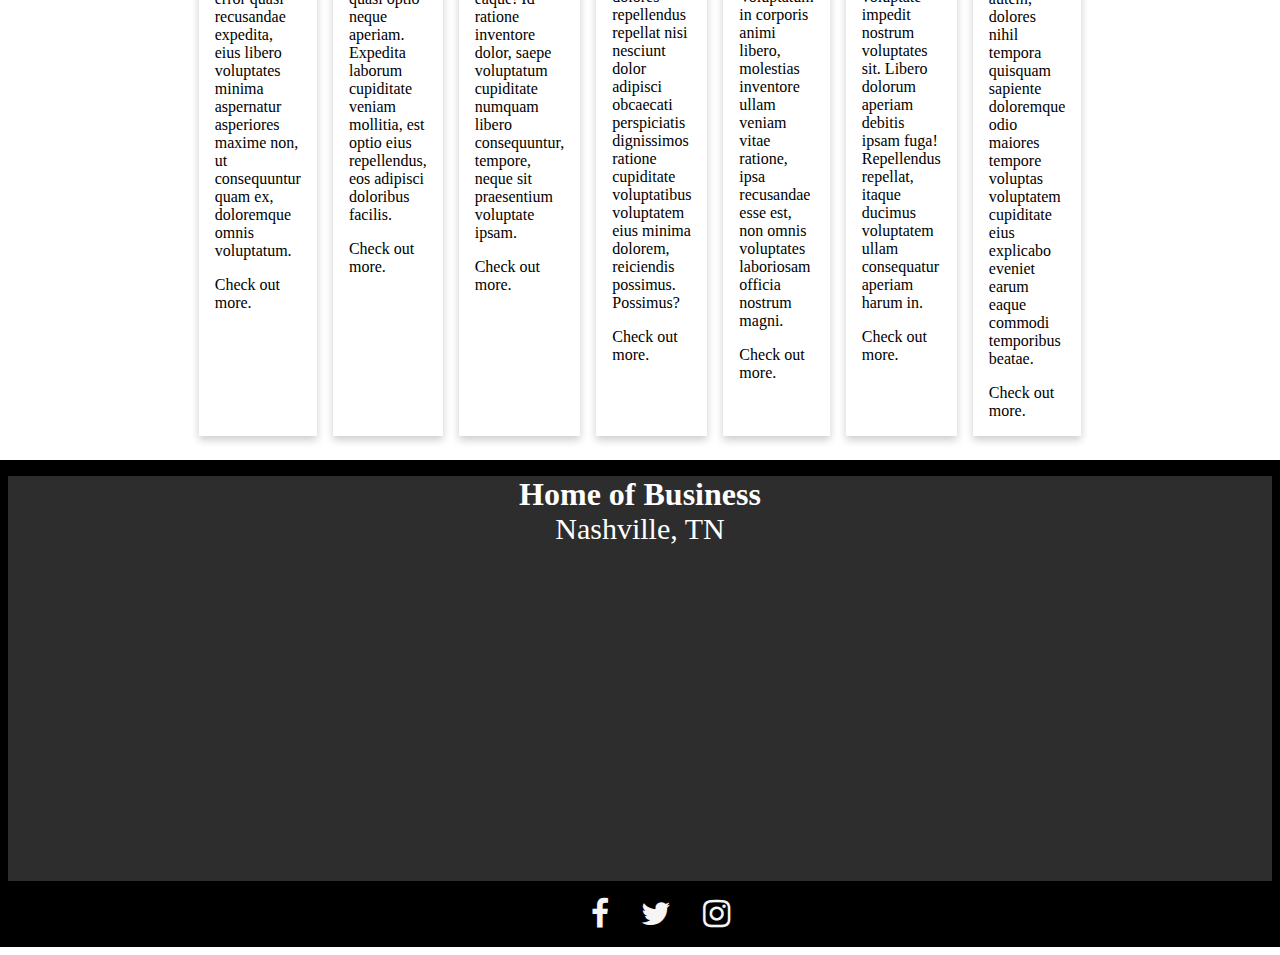
==== commit c76cab36: "Merge branch 'master' into baPersonal2" ====
--- a/src/index.html
+++ b/src/index.html
@@ -5,6 +5,10 @@
     <meta name="viewport" content="width=device-width, initial-scale=1.0">
     <link href="style/style.css" rel="stylesheet" type="text/css">
     <link rel="stylesheet" href="https://cdnjs.cloudflare.com/ajax/libs/font-awesome/4.7.0/css/font-awesome.min.css">
+<<<<<<< HEAD
+
+=======
+>>>>>>> master
     <title>Bela Fleck</title>
 </head>
 <body>
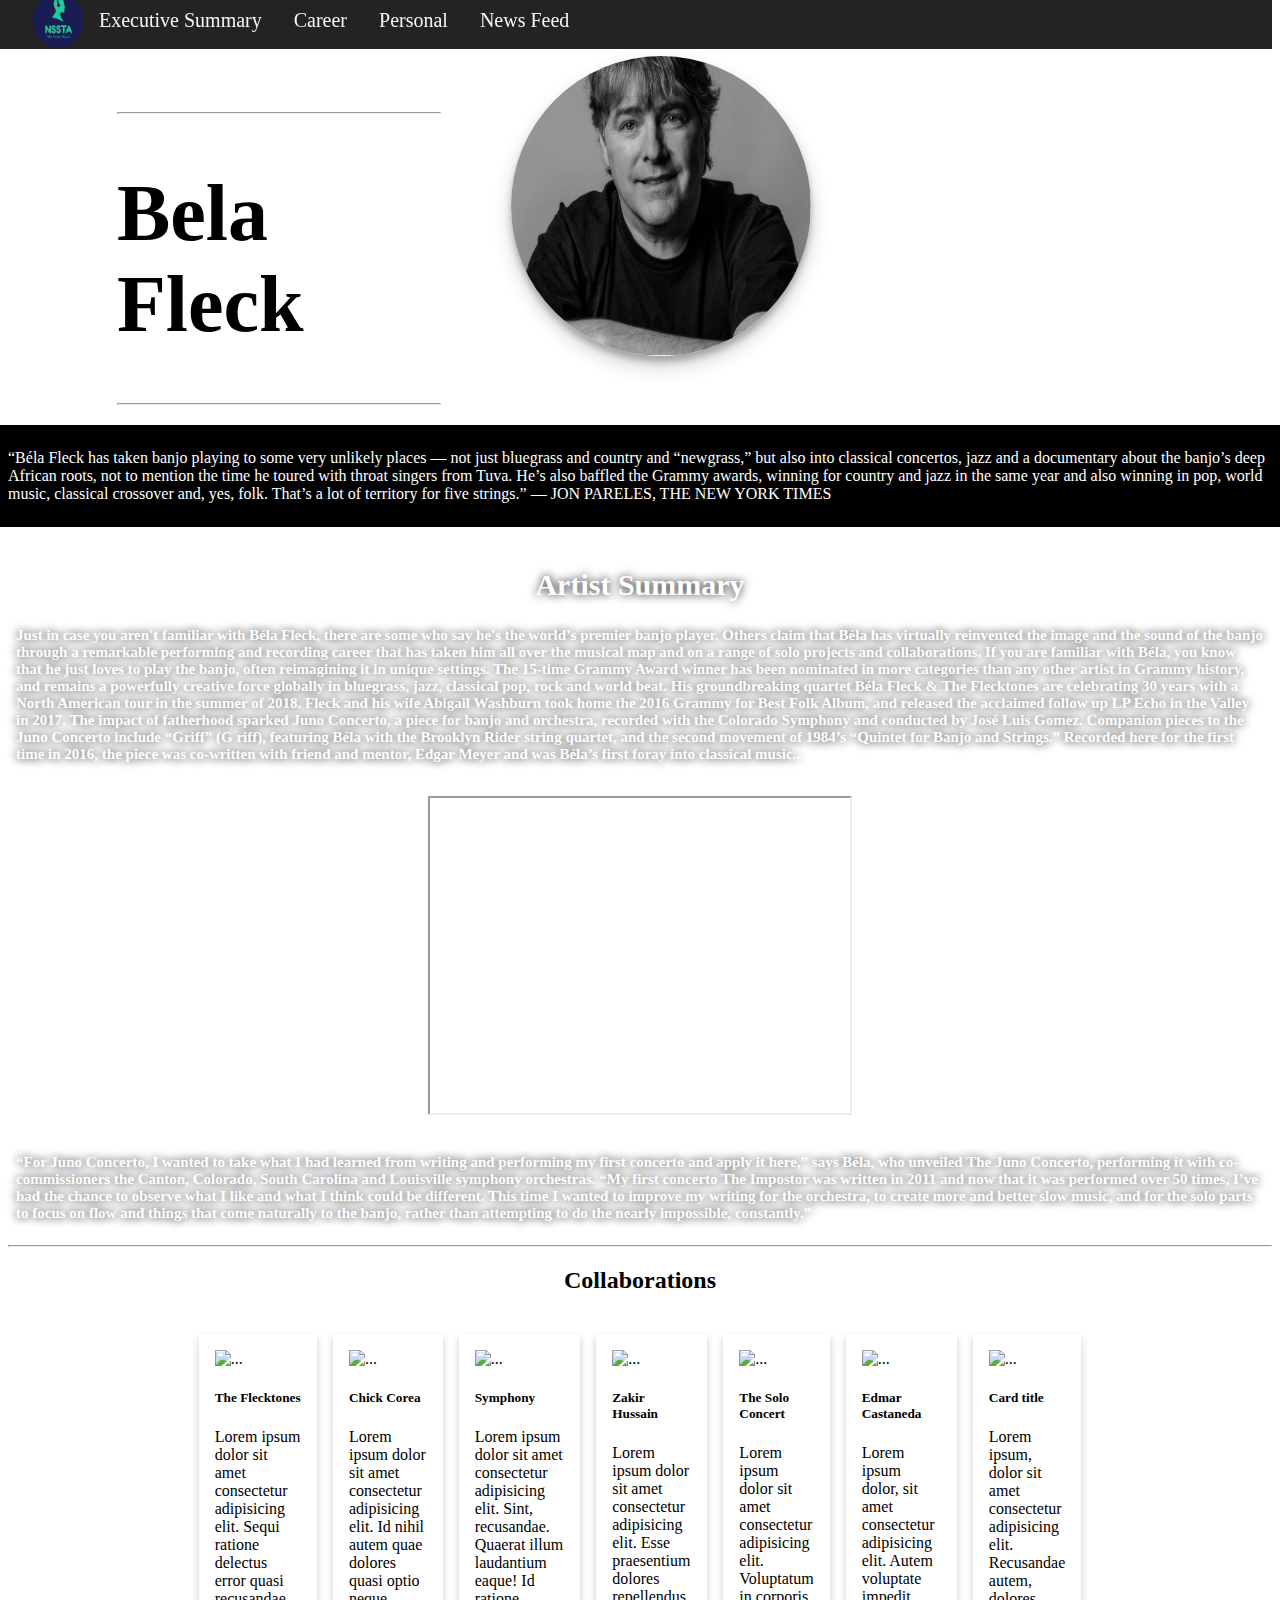
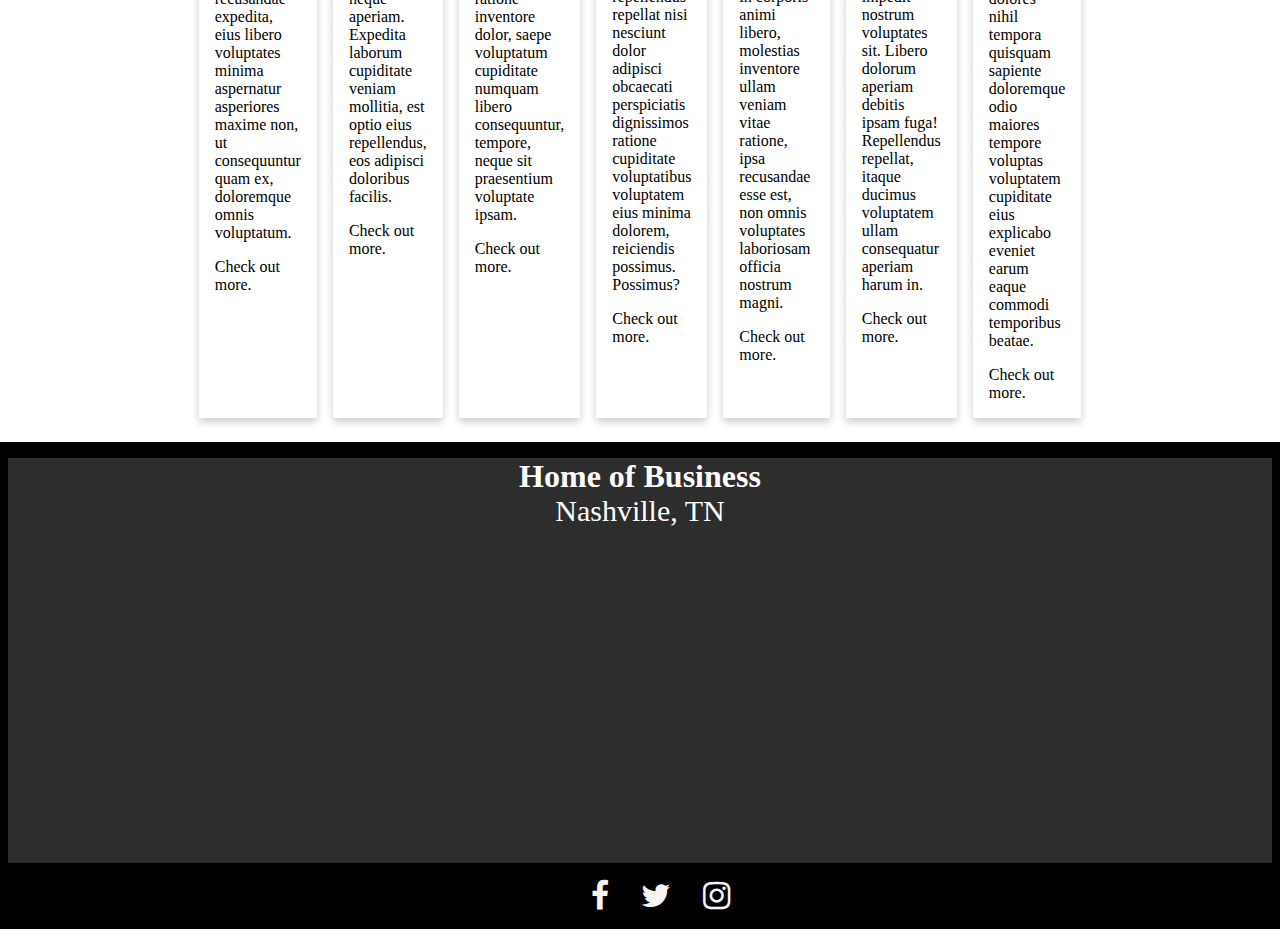
==== commit 0565799e: "Merge pull request #17 from nss-day-cohort-41/aj-celebrityv3" ====
--- a/src/index.html
+++ b/src/index.html
@@ -5,10 +5,6 @@
     <meta name="viewport" content="width=device-width, initial-scale=1.0">
     <link href="style/style.css" rel="stylesheet" type="text/css">
     <link rel="stylesheet" href="https://cdnjs.cloudflare.com/ajax/libs/font-awesome/4.7.0/css/font-awesome.min.css">
-<<<<<<< HEAD
-
-=======
->>>>>>> master
     <title>Bela Fleck</title>
 </head>
 <body>
--- a/src/style/style.css
+++ b/src/style/style.css
@@ -43,6 +43,7 @@
     margin:-1em;
     margin-top: 1em;
     padding: 1em;
+    
 }
 .artist-summary{
     text-align: center;
@@ -62,7 +63,7 @@
     flex-wrap: wrap;
 }
 ul {
-    
+    list-style-type: none;
     display: flex;
     margin: 1px;
 }
@@ -72,7 +73,6 @@
 ul li a {
     color: whitesmoke;
     font-family: Arial, Helvetica, sans-serif;
-    list-style-type: none;
    
 }
 ul li a:hover {
